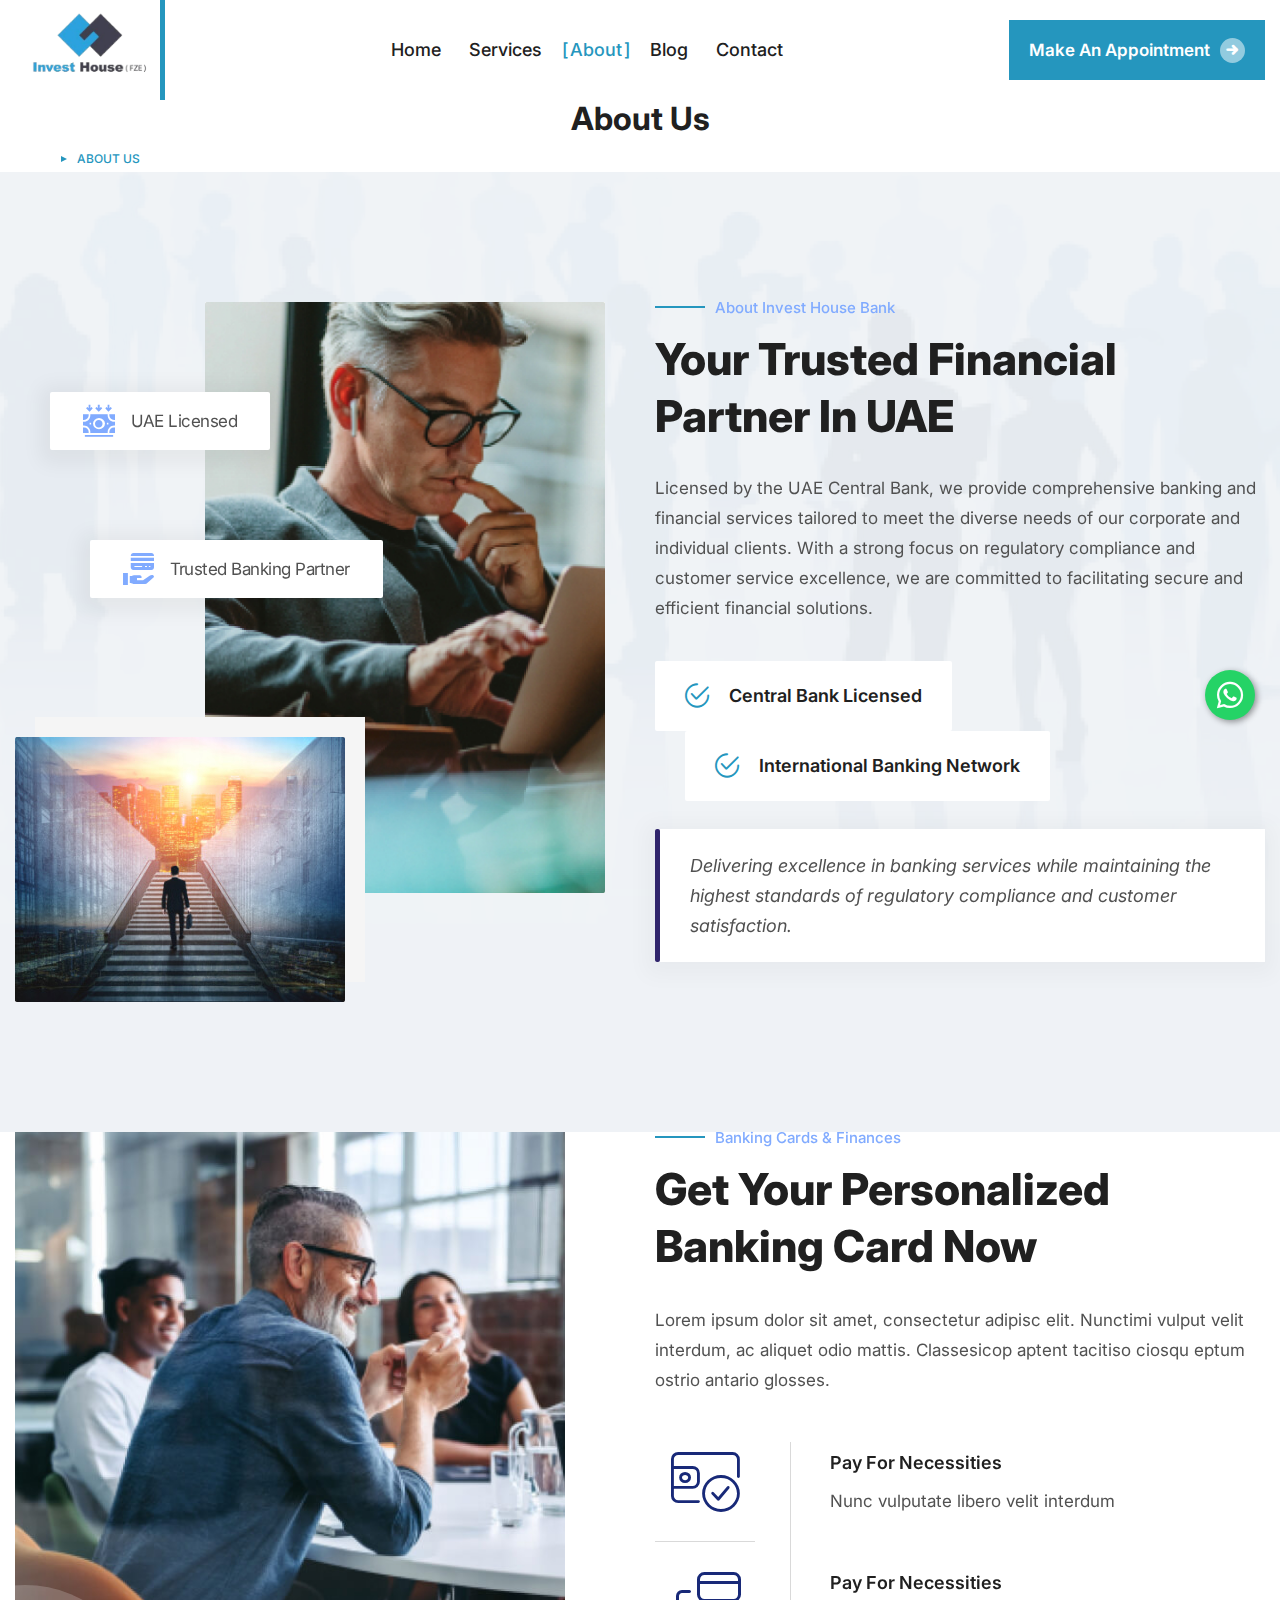
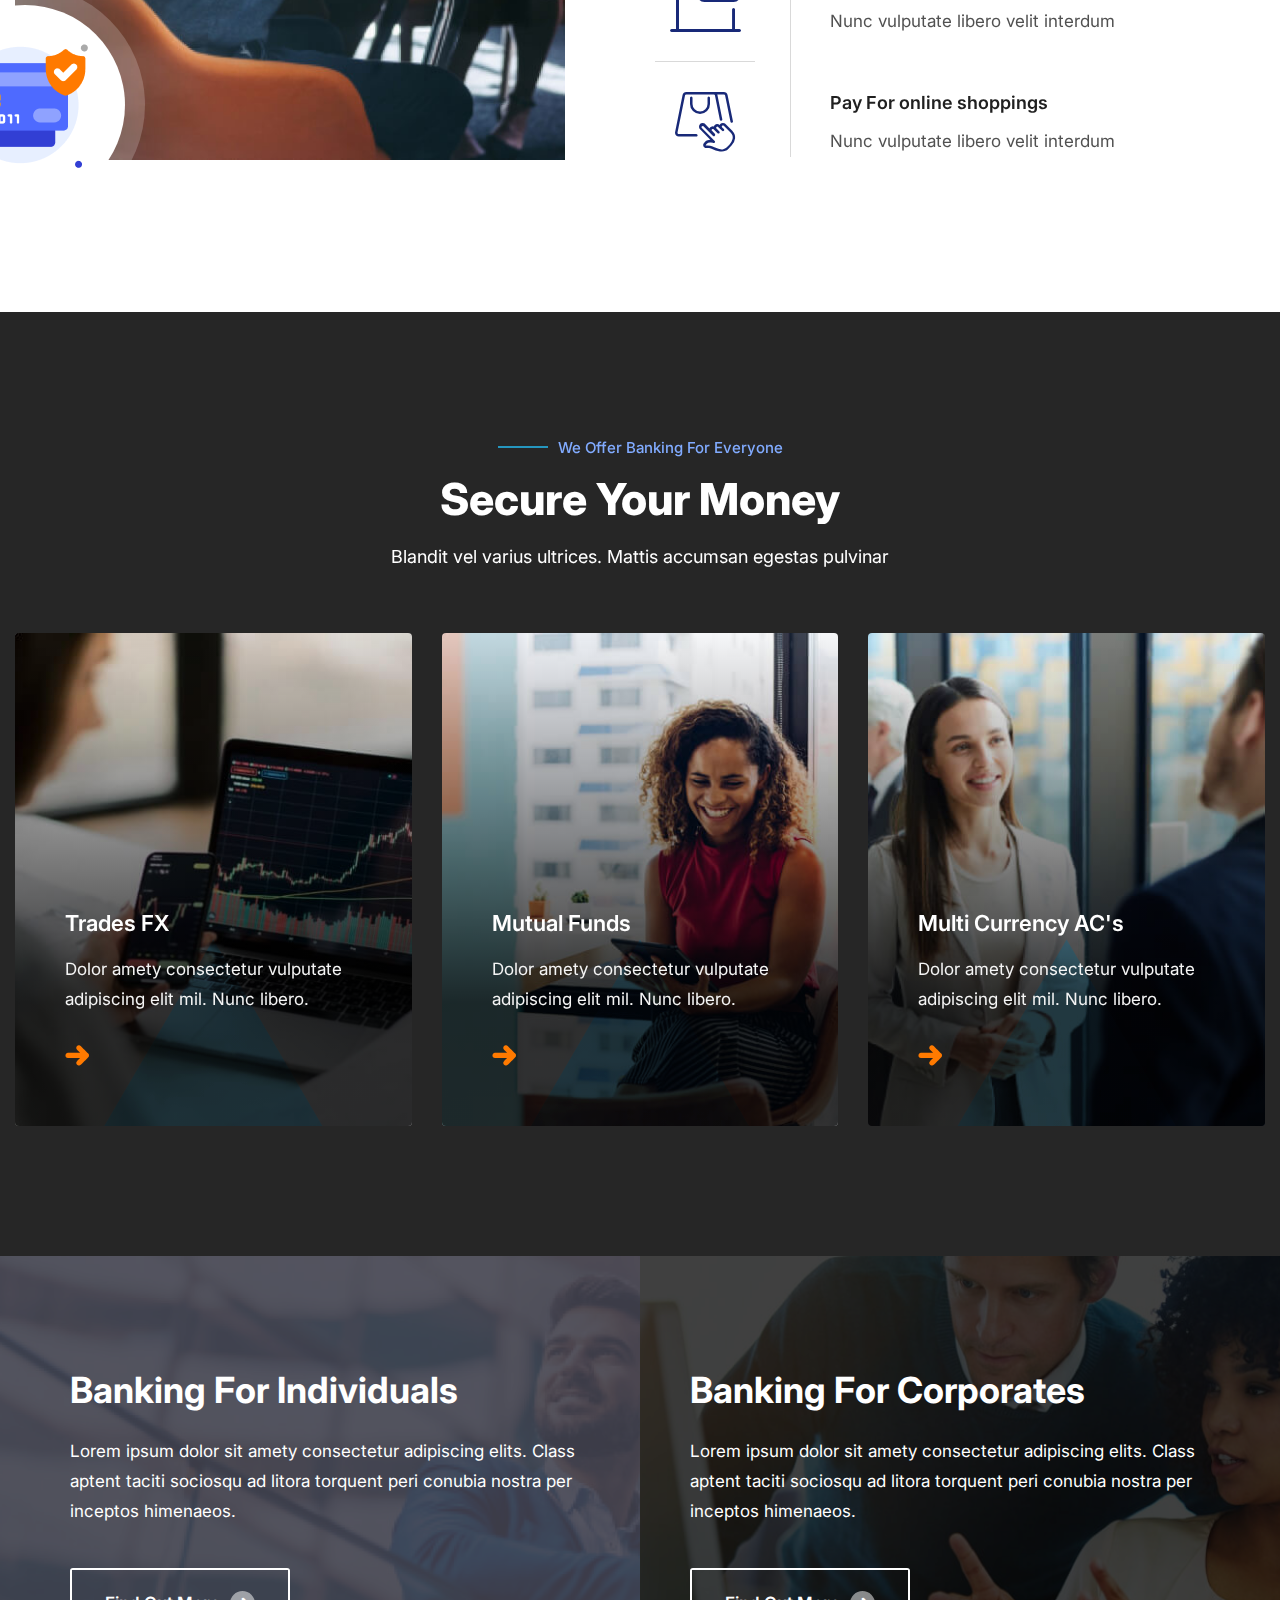
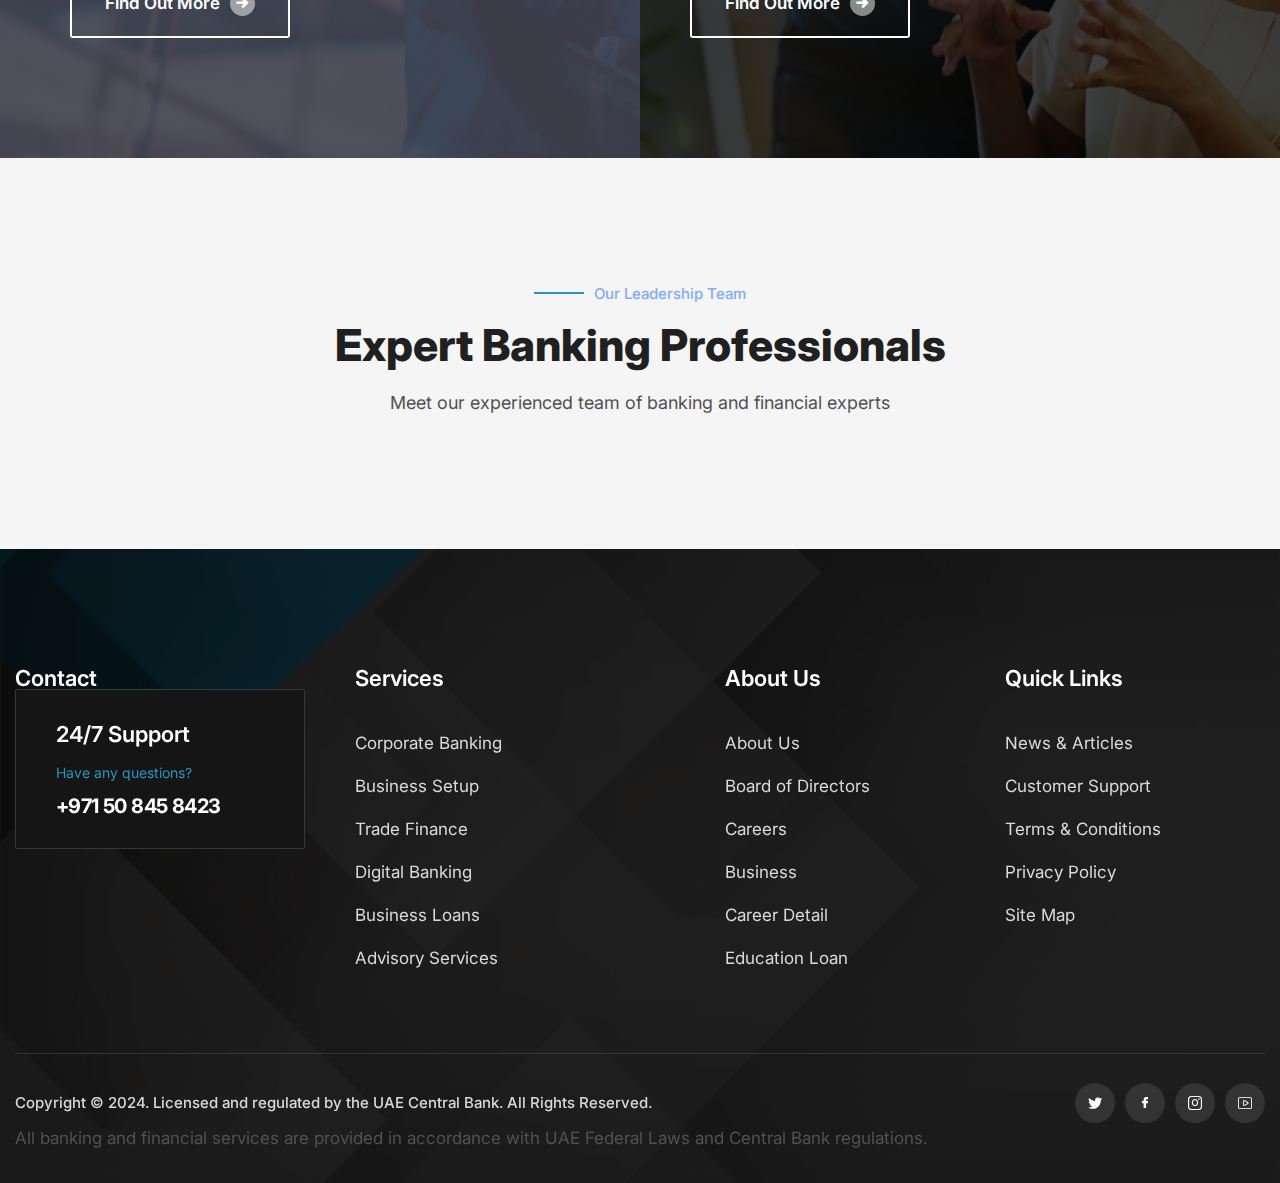
==== about.html @ 468f8b51 "first commit" ====
<!DOCTYPE html>
<html lang="en">
<head>
    <!-- Same head content as index-onepage.html -->
    <title>About Us || Invest House Banking Services</title>
    <!-- Fonts -->
    <link href="https://fonts.googleapis.com/css2?family=Inter:wght@300;400;500;600;700;800;900&display=swap"
        rel="stylesheet">

    <link rel="stylesheet" href="assets/vendors/animate/animate.min.css" />
    <link rel="stylesheet" href="assets/vendors/animate/custom-animate.css" />
    <link rel="stylesheet" href="assets/vendors/bootstrap/css/bootstrap.min.css" />
    <link rel="stylesheet" href="assets/vendors/bxslider/jquery.bxslider.css" />
    <link rel="stylesheet" href="assets/vendors/fontawesome/css/all.min.css" />
    <link rel="stylesheet" href="assets/vendors/jquery-magnific-popup/jquery.magnific-popup.css" />
    <link rel="stylesheet" href="assets/vendors/jquery-ui/jquery-ui.css" />
    <link rel="stylesheet" href="assets/vendors/nice-select/nice-select.css" />
    <link rel="stylesheet" href="assets/vendors/odometer/odometer.min.css" />
    <link rel="stylesheet" href="assets/vendors/owl-carousel/owl.carousel.min.css" />
    <link rel="stylesheet" href="assets/vendors/owl-carousel/owl.theme.default.min.css" />
    <link rel="stylesheet" href="assets/vendors/swiper/swiper.min.css" />
    <link rel="stylesheet" href="assets/vendors/vegas/vegas.min.css" />
    <link rel="stylesheet" href="assets/vendors/thm-icons/style.css" />
    <link rel="stylesheet" href="assets/vendors/language-switcher/polyglot-language-switcher.css" />
    <link rel="stylesheet" href="assets/vendors/fancybox/fancybox.min.css" />
    <link rel="stylesheet" href="assets/vendors/aos/aos.css" />
    <link rel="stylesheet" href="assets/vendors/jarallax/jarallax.css" />
    <link rel="stylesheet" href="assets/vendors/slick/slick.css" />

    <!-- Module css -->
    <link rel="stylesheet" href="assets/css/module-css/01-header-section.css" />
    <link rel="stylesheet" href="assets/css/module-css/02-banner-section.css" />
    <link rel="stylesheet" href="assets/css/module-css/03-about-section.css" />
    <link rel="stylesheet" href="assets/css/module-css/04-fact-counter-section.css" />
    <link rel="stylesheet" href="assets/css/module-css/05-testimonial-section.css" />
    <link rel="stylesheet" href="assets/css/module-css/06-partner-section.css" />
    <link rel="stylesheet" href="assets/css/module-css/07-footer-section.css" />
    <link rel="stylesheet" href="assets/css/module-css/08-blog-section.css" />
    <link rel="stylesheet" href="assets/css/module-css/09-breadcrumb-section.css" />
    <link rel="stylesheet" href="assets/css/module-css/10-contact.css" />

    <!-- Template styles -->
    <link rel="stylesheet" href="assets/css/style.css" />
    <link rel="stylesheet" href="assets/css/responsive.css" />
</head>
<body>
    <!-- Update the header section to match index.html -->
    <header class="main-header main-header-style1">
        <!--Start Main Menu Style1-->
        <nav class="main-menu main-menu-style1">
            <div class="main-menu__wrapper clearfix">
                <div class="container">
                    <div class="main-menu__wrapper-inner">

                        <div class="main-menu-style1-left">
                            <div class="logo-box-style1" style="width: 150px;">
                                <a href="index.html">
                                    <img src="assets/images/newlogo.png" alt="Awesome Logo" title="" />
                                </a>
                            </div>
                        </div>

                        <div class="main-menu-style1-middle">
                            <div class="main-menu-box">
                                <a href="#" class="mobile-nav__toggler">
                                    <i class="fa fa-bars"></i>
                                </a>

                                <ul class="main-menu__list one-page-scroll-menu">
                                    <li class="scrollToLink">
                                        <a href="index.html">Home</a>
                                    </li>
                                    <li class="scrollToLink">
                                        <a href="services.html">Services</a>
                                    </li>
                                    <li class="scrollToLink active">
                                        <a href="about.html">About</a>
                                    </li>
                                    <li class="scrollToLink">
                                        <a href="#blog">Blog</a>
                                    </li>
                                    <li class="scrollToLink">
                                        <a href="#contact">Contact</a>
                                    </li>
                                </ul>
                            </div>
                        </div>

                        <div class="main-menu-style1-right">
                            <div class="header-btn-style1">
                                <a class="btn-one" href="contact.html">
                                    <span class="txt">
                                        Make an Appointment
                                        <i class="icon-Vector"></i>
                                    </span>
                                </a>
                            </div>
                        </div>

                    </div>
                </div>
            </div>
        </nav>
        <!--End Main Menu Style1-->
    </header>

    <!-- Add sticky header -->
    <div class="stricky-header stricked-menu main-menu">
        <div class="sticky-header__content"></div>
    </div>

    <!--Start breadcrumb area-->
    <section class="breadcrumb-area">
        <div class="container">
            <div class="row">
                <div class="col-xl-12">
                    <div class="breadcrumb-content text-center">
                        <h2>About Us</h2>
                        <div class="breadcrumb-menu">
                            <ul>
                                <li><a href="index.html">Home</a></li>
                                <li class="active">About Us</li>
                            </ul>
                        </div>
                    </div>
                </div>
            </div>
        </div>
    </section>
    <!--End breadcrumb area-->

    <!--Start About Section-->
    <section class="about-style1">
        <div class="about-style1-bg jarallax" data-jarallax data-speed="0.1" data-imgPosition="0% 0%" style="background-image: url(assets/images/backgrounds/about-style1.jpg);"></div>
        <div class="container">
            <div class="row">
                <div class="col-xl-6">
                    <div class="about-style1__img">
                        <div class="about-style1__img-inner">
                            <ul>
                                <li><span class="icon-refund-1"></span> UAE Licensed</li>
                                <li><span class="icon-corporate-services"></span> Trusted Banking Partner</li>
                            </ul>
                            <div class="top-img-box">
                                <img src="assets/images/about/about-style1-1.jpg" alt="" />
                            </div>
                            <div class="bottom-img-box">
                                <img src="assets/images/about/about-style1-2.jpg" alt="" />
                            </div>
                        </div>
                    </div>
                </div>

                <div class="col-xl-6">
                    <div class="about-style1__content">
                        <div class="sec-title">
                            <div class="sub-title">
                                <div class="border-line"></div>
                                <h4>About Invest House Bank</h4>
                            </div>
                            <h2>Your Trusted Financial Partner in UAE</h2>
                        </div>
                        <div class="about-style1__content-inner">
                            <div class="text">
                                <p>Licensed by the UAE Central Bank, we provide comprehensive banking and financial services tailored to meet the diverse needs of our corporate and individual clients. With a strong focus on regulatory compliance and customer service excellence, we are committed to facilitating secure and efficient financial solutions.</p>
                            </div>
                            <ul class="clearfix">
                                <li>
                                    <div class="icon">
                                        <span class="icon-checked1"></span>
                                    </div>
                                    Central Bank Licensed
                                </li>
                                <li>
                                    <div class="icon">
                                        <span class="icon-checked1"></span>
                                    </div>
                                    International Banking Network
                                </li>
                            </ul>
                            <div class="quote-box">
                                <p>Delivering excellence in banking services while maintaining the highest standards of regulatory compliance and customer satisfaction.</p>
                            </div>
                        </div>
                    </div>
                </div>
            </div>
        </div>
    </section>
    <!--End About Section-->

    <!--Start Features Style1-->
    <section class="features-style3">
        <div class="container">
            <div class="row">
                <div class="col-xl-6">
                    <div class="features-style3-img-box">
                        <div class="features-style3-img-box__inner">
                            <img src="assets/images/resources/features-style3-img-1.jpg" alt="">
                        </div>
                        <div class="card-box">
                            <img src="assets/images/resources/card.png" alt="">
                        </div>
                    </div>
                </div>

                <div class="col-xl-6">
                    <div class="features-style3-text-box">
                        <div class="sec-title">
                            <div class="sub-title">
                                <div class="border-line"></div>
                                <h4>Banking Cards & Finances</h4>
                            </div>
                            <h2>get your personalized<br> banking card now</h2>
                            <p>Lorem ipsum dolor sit amet, consectetur adipisc elit. Nunctimi vulput
                                velit interdum, ac aliquet odio mattis. Classesicop aptent tacitiso ciosqu
                                eptum ostrio antario glosses.</p>
                        </div>
                        <div class="features-style3-text-box__inner">
                            <ul>
                                <li>
                                    <div class="icon">
                                        <span class="icon-necessities"></span>
                                    </div>
                                    <div class="text">
                                        <h3>Pay For Necessities</h3>
                                        <p>Nunc vulputate libero velit interdum</p>
                                    </div>
                                </li>
                                <li>
                                    <div class="icon">
                                        <span class="icon-businesses"></span>
                                    </div>
                                    <div class="text">
                                        <h3>Pay For Necessities</h3>
                                        <p>Nunc vulputate libero velit interdum</p>
                                    </div>
                                </li>

                                <li>
                                    <div class="icon">
                                        <span class="icon-online-shoppings"></span>
                                    </div>
                                    <div class="text">
                                        <h3>Pay For online shoppings</h3>
                                        <p>Nunc vulputate libero velit interdum</p>
                                    </div>
                                </li>

                            </ul>
                        </div>
                    </div>
                </div>

            </div>
        </div>
    </section>
    <!--End Features Style3-->

    <!--Start Features Style2-->
    <section class="features-style2">
        <div class="features-style2-bg jarallax" data-jarallax data-speed="0.1" data-imgPosition="0% 0%"
            style="background-image: url(assets/images/backgrounds/features-style2-bg.jpg);">
        </div>
        <div class="container">
            <div class="sec-title text-center">
                <div class="sub-title item-center">
                    <div class="border-line"></div>
                    <h4>We Offer Banking For Everyone</h4>
                </div>
                <h2>secure your money</h2>
                <p>Blandit vel varius ultrices. Mattis accumsan egestas pulvinar</p>
            </div>
            <div class="row">

                <!--Start Single Features Style2-->
                <div class="col-xl-4 col-lg-4">
                    <div class="single-features-style2">
                        <div class="img-box">
                            <img src="assets/images/resources/features-2-1.jpg" alt="">
                            <div class="overlay-text-box">
                                <div class="inner">
                                    <h3><a href="#">Trades FX</a></h3>
                                    <p>Dolor amety consectetur vulputate adipiscing elit mil. Nunc libero.</p>
                                    <div class="btns-box">
                                        <div class="static-btn">
                                            <a href="#"><span class="icon-Vector"></span></a>
                                        </div>
                                        <div class="overlay-btn">
                                            <a class="btn-one" href="about.html">
                                                <span class="txt">
                                                    learn more
                                                    <i class="icon-next2"></i>
                                                </span>
                                            </a>
                                        </div>
                                    </div>
                                </div>
                            </div>
                            <div class="single-features-style2__shape-middle float-bob-y"></div>
                        </div>
                    </div>
                </div>
                <!--End Single Features Style2-->

                <!--Start Single Features Style2-->
                <div class="col-xl-4 col-lg-4">
                    <div class="single-features-style2">
                        <div class="img-box">
                            <img src="assets/images/resources/features-2-2.jpg" alt="">
                            <div class="overlay-text-box">
                                <div class="inner">
                                    <h3><a href="#">Mutual Funds</a></h3>
                                    <p>Dolor amety consectetur vulputate adipiscing elit mil. Nunc libero.</p>
                                    <div class="btns-box">
                                        <div class="static-btn">
                                            <a href="#"><span class="icon-Vector"></span></a>
                                        </div>
                                        <div class="overlay-btn">
                                            <a class="btn-one" href="about.html">
                                                <span class="txt">
                                                    learn more
                                                    <i class="icon-next2"></i>
                                                </span>
                                            </a>
                                        </div>
                                    </div>
                                </div>
                            </div>
                            <div class="single-features-style2__shape-middle float-bob-y"></div>
                        </div>
                    </div>
                </div>
                <!--End Single Features Style2-->

                <!--Start Single Features Style2-->
                <div class="col-xl-4 col-lg-4">
                    <div class="single-features-style2">
                        <div class="img-box">
                            <img src="assets/images/resources/features-2-3.jpg" alt="">
                            <div class="overlay-text-box">
                                <div class="inner">
                                    <h3><a href="#">Multi Currency AC's</a></h3>
                                    <p>Dolor amety consectetur vulputate adipiscing elit mil. Nunc libero.</p>
                                    <div class="btns-box">
                                        <div class="static-btn">
                                            <a href="#"><span class="icon-Vector"></span></a>
                                        </div>
                                        <div class="overlay-btn">
                                            <a class="btn-one" href="about.html">
                                                <span class="txt">
                                                    learn more
                                                    <i class="icon-next2"></i>
                                                </span>
                                            </a>
                                        </div>
                                    </div>
                                </div>
                            </div>
                            <div class="single-features-style2__shape-middle float-bob-y"></div>
                        </div>
                    </div>
                </div>
                <!--End Single Features Style2-->

            </div>
        </div>
    </section>
    <!--End Features Style1-->
    <section class="features-style1">
        <div class="features-style1__shape-top wow slideInRight" data-wow-delay="100ms" data-wow-duration="3000ms">
        </div>
        <div class="features-style1__shape-bottom wow slideInLeft" data-wow-delay="100ms"
            data-wow-duration="2500ms">
        </div>
        <div class="middle-content wow slideInUp" data-wow-delay="100ms" data-wow-duration="3000ms">
            <span class="icon-Invest House-logo-1"></span>
        </div>
        <div class="container">
            <div class="row">

                <!--Start Single Features Style1-->
                <div class="col-xl-6">
                    <div class="single-features-style1 clearfix">
                        <div class="single-features-style1__img-bg"
                            style="background-image: url(assets/images/resources/features-style1-1.jpg);"></div>
                        <div class="single-features-style1__inner">
                            <h2>Banking For Individuals</h2>
                            <p>Lorem ipsum dolor sit amety consectetur adipiscing elits.
                                Class aptent taciti sociosqu ad litora torquent peri conubia nostra per inceptos
                                himenaeos.</p>
                            <div class="btn-box">
                                <a class="btn-one" href="about.html">
                                    <span class="txt">
                                        Find Out More
                                        <i class="icon-Vector"></i>
                                    </span>
                                </a>
                            </div>
                        </div>
                    </div>
                </div>
                <!--Start Single Features Style1-->

                <!--Start Single Features Style1-->
                <div class="col-xl-6">
                    <div class="single-features-style1 single-features-style1--instyle2 clearfix">
                        <div class="single-features-style1__img-bg"
                            style="background-image: url(assets/images/resources/features-style1-2.jpg);"></div>
                        <div class="single-features-style1__inner">
                            <h2>Banking For corporates</h2>
                            <p>Lorem ipsum dolor sit amety consectetur adipiscing elits.
                                Class aptent taciti sociosqu ad litora torquent peri conubia nostra per inceptos
                                himenaeos.</p>
                            <div class="btn-box">
                                <a class="btn-one" href="about.html">
                                    <span class="txt">
                                        Find Out More
                                        <i class="icon-Vector"></i>
                                    </span>
                                </a>
                            </div>
                        </div>
                    </div>
                </div>
                <!--Start Single Features Style1-->

            </div>
        </div>
    </section>

    <!--Start Team Section-->
    <section class="team-style1">
        <div class="container">
            <div class="sec-title text-center">
                <div class="sub-title item-center">
                    <div class="border-line"></div>
                    <h4>Our Leadership Team</h4>
                </div>
                <h2>Expert Banking Professionals</h2>
                <p>Meet our experienced team of banking and financial experts</p>
            </div>
            <!-- Add team member cards here -->
        </div>
    </section>
    <!--End Team Section-->

     <!--Start footer area -->
     <footer class="footer-area">
        <div class="shape-top float-bob-x"></div>
        <div class="shape-bottom wow slideInRight" data-wow-delay="100ms" data-wow-duration="3000ms"></div>
        <div class="footer-area-bg" style="background-image: url(assets/images/shapes/footer-area-bg.png);"></div>
      

        <!--Start Footer Main-->
        <div class="footer-main">
            <div class="container">
                <div class="row">

                    <!-- <div class="col-xl-4 col-lg-6 col-md-6">
                        <div class="footer-widget-contact-info">
                            <h3>Contact</h3>
                            <div class="phone-number">
                                <p>24/7 Support</p>
                                <a href="tel:+97150845842">+971 50 845 8423</a>
                            </div>
                            <ul>
                                <li>
                                    <div class="icon">
                                        <span class="icon-email"></span>
                                    </div>
                                    <p><a href="mailto:info@investhouse4u.com">info@investhouse4u.com</a></p>
                                </li>
                                <li>
                                    <div class="icon">
                                        <span class="icon-pin"></span>
                                    </div>
                                    <p>Office no C1, Al Quasis Business Centre,<br> Dubai - UAE</p>
                                </li>
                            </ul>
                        </div>
                    </div> -->

                    <div class="col-xl-3 col-lg-6 col-md-6 single-widget">
                        <div class="single-footer-widget">
                            <div class="title">
                                <h3>Contact</h3>
                            </div>
                            <div class="footer-widget-contact-info">
                                <h3>24/7 Support</h3>
                                <div class="phone-number">
                                    <p>Have any questions?</p>
                                    <a href="tel:+97150845842">+971 50 845 8423</a>
                                </div>
                            </div>
                        </div>
                    </div>
                    <div class="col-xl-3 col-lg-6 col-md-6 single-widget">
                        <div class="single-footer-widget single-footer-widget--link-box margin-left">
                            <div class="title">
                                <h3>Services</h3>
                            </div>
                            <div class="footer-widget-links">
                                <ul>
                                    <li><a href="#">Corporate Banking</a></li>
                                    <li><a href="#">Business Setup</a></li>
                                    <li><a href="#">Trade Finance</a></li>
                                    <li><a href="#">Digital Banking</a></li>
                                    <li><a href="#">Business Loans</a></li>
                                    <li><a href="#">Advisory Services</a></li>
                                </ul>
                            </div>
                        </div>
                    </div>
                    <!--End single footer widget-->

                    <!--Start single footer widget-->
                    <div class="col-xl-3 col-lg-6 col-md-6 single-widget">
                        <div class="single-footer-widget single-footer-widget--link-box margin-left-minus2">
                            <div class="title">
                                <h3>About Us</h3>
                            </div>
                            <div class="footer-widget-links">
                                <ul>
                                    <li><a href="about.html">About Us</a></li>
                                    <li><a href="about.html">Board of Directors</a></li>
                                    <li><a href="about.html">Careers</a></li>
                                    <li><a href="about.html">Business</a></li>
                                    <li><a href="about.html">Career Detail</a></li>
                                    <li><a href="apply-loan.html">Education Loan</a></li>
                                </ul>
                            </div>
                        </div>
                    </div>
                    <!--End single footer widget-->

                    <!--Start single footer widget-->
                    <div class="col-xl-3 col-lg-6 col-md-6 single-widget">
                        <div class="single-footer-widget single-footer-widget--link-box margin-left-minus3">
                            <div class="title">
                                <h3>Quick Links</h3>
                            </div>
                            <div class="footer-widget-links">
                                <ul>
                                    <li><a href="#">News & Articles</a></li>
                                    <li><a href="#">Customer Support</a></li>
                                    <li><a href="#">Terms & Conditions</a></li>
                                    <li><a href="#">Privacy Policy</a></li>
                                    <li><a href="#">Site Map</a></li>
                                </ul>
                            </div>
                        </div>
                    </div>
                    <!--End single footer widget-->

                </div>
            </div>
        </div>
        <!--End Footer Main-->

        <!--Start Footer Bottom-->
        <div class="footer-bottom">
            <div class="container">
                <div class="bottom-inner">
                    <div class="copyright-text">
                        <p>
                            Copyright &copy; 2024. Licensed and regulated by the UAE Central Bank.
                            All Rights Reserved.
                        </p>
                    </div>
                    
                    <div class="footer-social-link">
                        <ul class="clearfix">
                            <li>
                                <a href="#">
                                    <i class="icon-twitter"></i>
                                </a>
                            </li>
                            <li>
                                <a href="#">
                                    <i class="icon-facebook"></i>
                                </a>
                            </li>
                            <li>
                                <a href="#">
                                    <i class="icon-instagram"></i>
                                </a>
                            </li>
                            <li>
                                <a href="#">
                                    <i class="icon-youtube"></i>
                                </a>
                            </li>
                        </ul>
                    </div>
                    
                    <div class="regulatory-notice">
                        <p>All banking and financial services are provided in accordance with UAE Federal Laws and Central Bank regulations.</p>
                    </div>
                </div>
            </div>
        </div>
        <!--End Footer Bottom-->
    </footer>
    <!--End footer area-->

    <div class="mobile-nav__wrapper">
        <div class="mobile-nav__overlay mobile-nav__toggler"></div>
        <div class="mobile-nav__content">
            <span class="mobile-nav__close mobile-nav__toggler">
                <i class="fa fa-times-circle"></i>
            </span>
            <div class="logo-box">
                <!-- <a href="index.html" aria-label="logo image">
                    <img src="assets/images/resources/mobile-nav-logo.png" alt="" />
                </a> -->
            </div>
            <div class="mobile-nav-search-box">
                <form class="search-form" action="#">
                    <input placeholder="Keyword" type="text" />
                    <button type="submit">
                        <i class="fa fa-search"></i>
                    </button>
                </form>
            </div>
            <div class="mobile-nav__container"></div>
            <ul class="mobile-nav__contact list-unstyled">
                <li>
                    <i class="fa fa-envelope"></i>
                    <a href="mailto:info@investhouse4u.com">info@investhouse4u.com</a>
                </li>
                <li>
                    <i class="fa fa-phone-alt"></i>
                    <a href="tel:+97150845842">+971 50 845 8423</a>
                </li>
            </ul>
            <div class="mobile-nav__social">
                <a href="#" class="fab fa-twitter"></a>
                <a href="#" class="fab fa-facebook-square"></a>
                <a href="#" class="fab fa-pinterest-p"></a>
                <a href="#" class="fab fa-instagram"></a>
            </div>
        </div>
    </div>

    <div class="search-popup">
        <div class="search-popup__overlay search-toggler"></div>
        <div class="search-popup__content">
            <form action="#">
                <label for="search" class="sr-only">search here</label>
                <input type="text" id="search" placeholder="Search Here..." />
                <button type="submit" aria-label="search submit" class="thm-btn">
                    <i class="fa fa-search"></i>
                </button>
            </form>
        </div>
    </div>

    <!--Scroll to top-->
    <div class="scroll-to-top">
        <div>
            <div class="scroll-top-inner">
                <div class="scroll-bar">
                    <div class="bar-inner"></div>
                </div>
                <div class="scroll-bar-text">Go To Top</div>
            </div>
        </div>
    </div>
    <!-- Scroll to top End -->

    <a href="https://wa.me/971508458423" class="whatsapp-icon" target="_blank">
        <i class="fab fa-whatsapp"></i>
    </a>

    <script src="assets/vendors/jquery/jquery-3.6.0.min.js"></script>
    <script src="assets/vendors/bootstrap/js/bootstrap.bundle.min.js"></script>
    <script src="assets/vendors/bxslider/jquery.bxslider.min.js"></script>
    <script src="assets/vendors/circleType/jquery.circleType.js"></script>
    <script src="assets/vendors/circleType/jquery.lettering.min.js"></script>
    <script src="assets/vendors/isotope/isotope.js"></script>
    <script src="assets/vendors/jquery-ajaxchimp/jquery.ajaxchimp.min.js"></script>
    <script src="assets/vendors/jquery-appear/jquery.appear.min.js"></script>
    <script src="assets/vendors/jquery-magnific-popup/jquery.magnific-popup.min.js"></script>
    <script src="assets/vendors/jquery-migrate/jquery-migrate.min.js"></script>
    <script src="assets/vendors/jquery-ui/jquery-ui.js"></script>
    <script src="assets/vendors/jquery-validate/jquery.validate.min.js"></script>
    <script src="assets/vendors/nice-select/jquery.nice-select.min.js"></script>
    <script src="assets/vendors/odometer/odometer.min.js"></script>
    <script src="assets/vendors/owl-carousel/owl.carousel.min.js"></script>
    <script src="assets/vendors/swiper/swiper.min.js"></script>
    <script src="assets/vendors/vegas/vegas.min.js"></script>
    <script src="assets/vendors/wnumb/wNumb.min.js"></script>
    <script src="assets/vendors/wow/wow.js"></script>
    <script src="assets/vendors/extra-scripts/jquery.paroller.min.js"></script>
    <script src="assets/vendors/language-switcher/jquery.polyglot.language.switcher.js"></script>
    <script src="assets/vendors/extra-scripts/jquery-sidebar-content.js"></script>
    <script src="assets/vendors/fancybox/jquery.fancybox.js"></script>
    <script src="assets/vendors/aos/aos.js"></script>
    <script src="assets/vendors/extra-scripts/TweenMax.min.js"></script>
    <script src="assets/vendors/jarallax/jarallax.min.js"></script>
    <script src="assets/vendors/extra-scripts/tilt.jquery.js"></script>
    <script src="assets/vendors/slick/slick.js"></script>

    <!-- Template js -->
    <script src="assets/js/custom.js"></script>
</body>
</html>
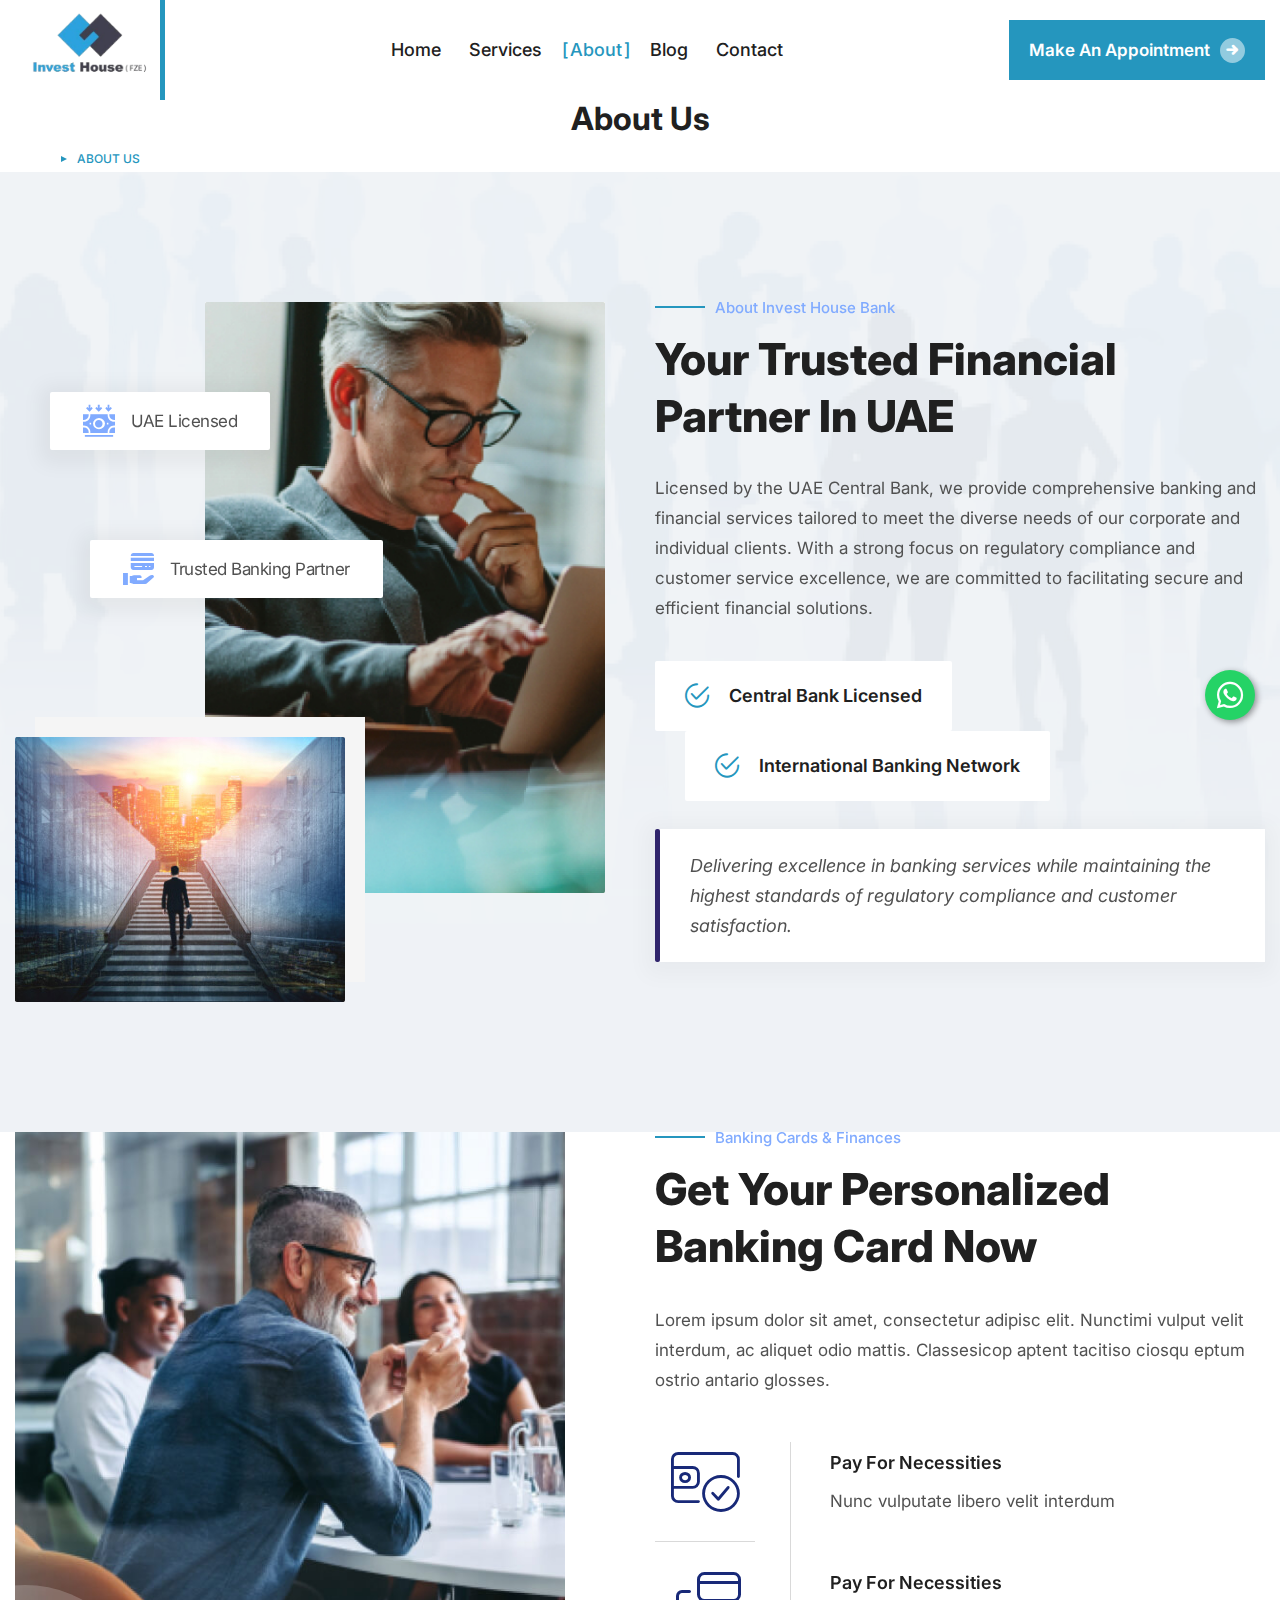
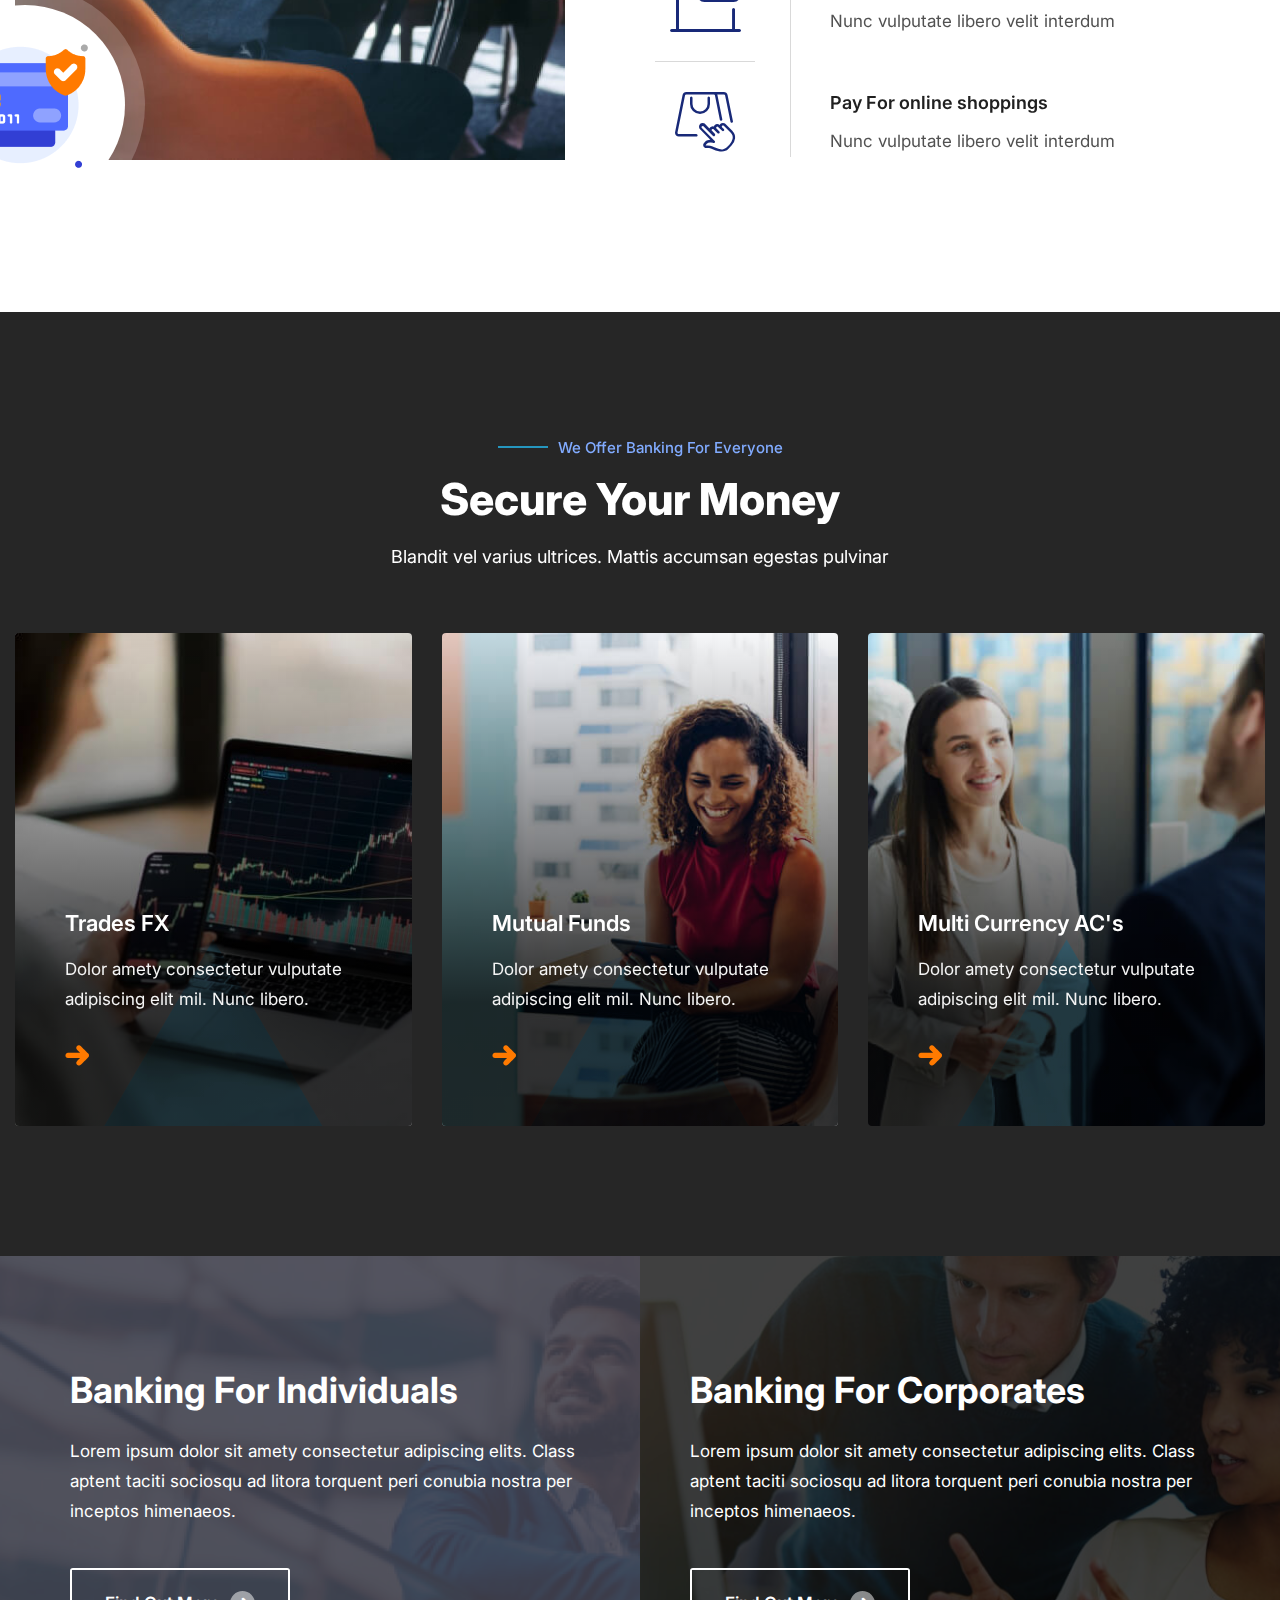
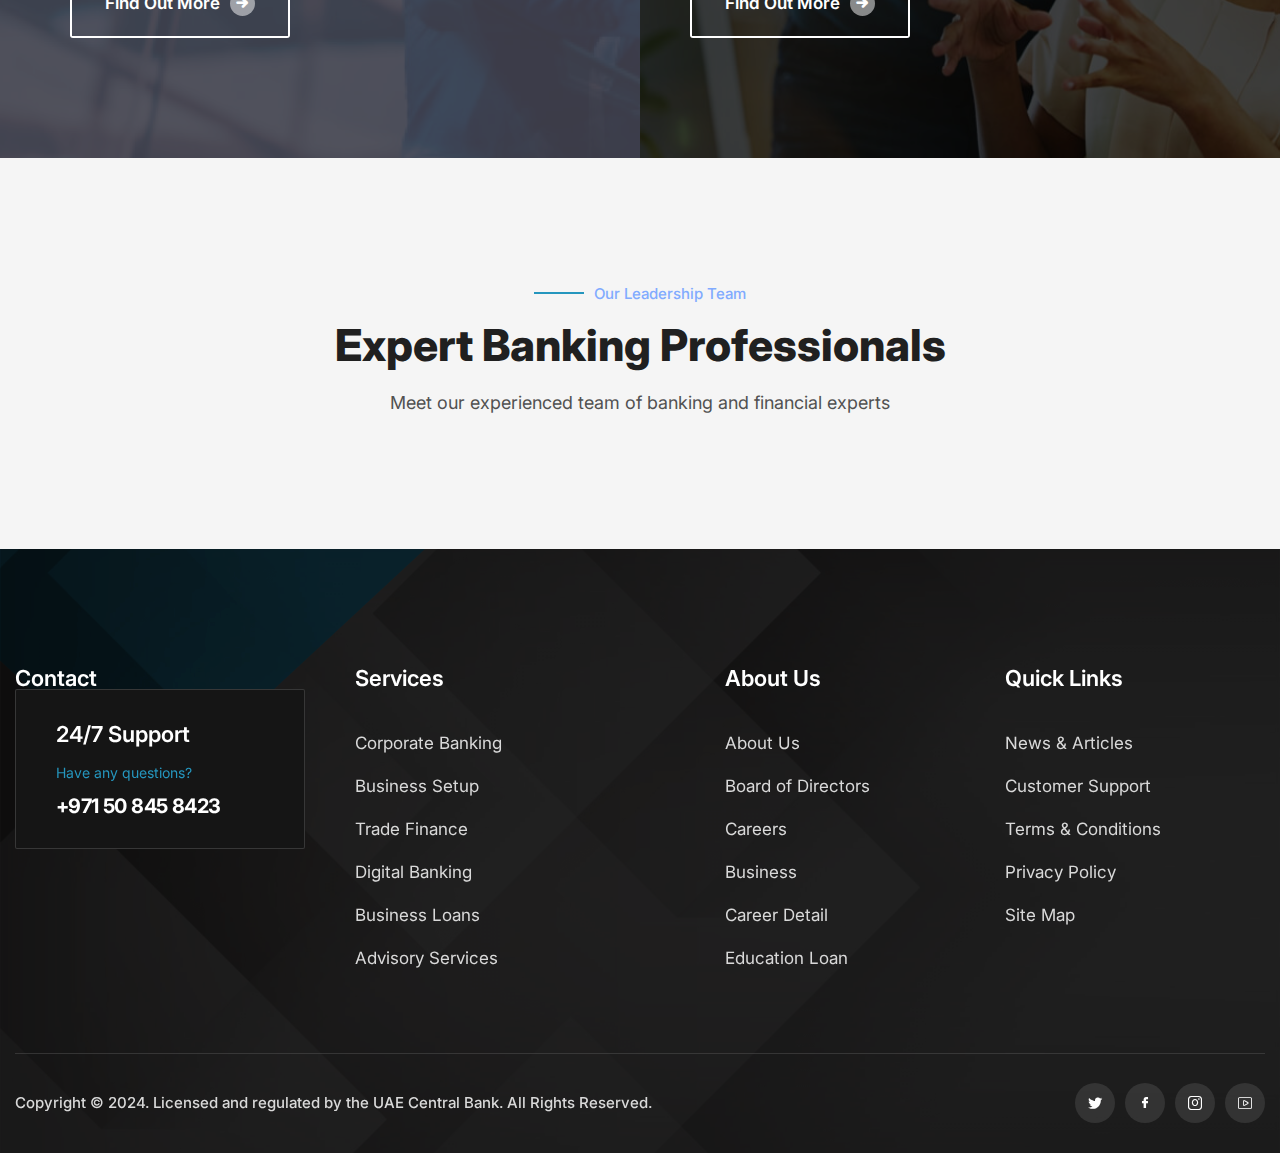
==== commit f26bb3ad: "overlay added" ====
--- a/about.html
+++ b/about.html
@@ -1,7 +1,8 @@
 <!DOCTYPE html>
 <html lang="en">
 <head>
-    <!-- Same head content as index-onepage.html -->
+    <meta charset="UTF-8" />
+    <meta name="viewport" content="width=device-width, initial-scale=1.0" />
     <title>About Us || Invest House Banking Services</title>
     <!-- Fonts -->
     <link href="https://fonts.googleapis.com/css2?family=Inter:wght@300;400;500;600;700;800;900&display=swap"
@@ -80,7 +81,7 @@
                                         <a href="#blog">Blog</a>
                                     </li>
                                     <li class="scrollToLink">
-                                        <a href="#contact">Contact</a>
+                                        <a href="contact.html">Contact</a>
                                     </li>
                                 </ul>
                             </div>
@@ -594,9 +595,6 @@
                         </ul>
                     </div>
                     
-                    <div class="regulatory-notice">
-                        <p>All banking and financial services are provided in accordance with UAE Federal Laws and Central Bank regulations.</p>
-                    </div>
                 </div>
             </div>
         </div>
--- a/assets/css/module-css/10-contact.css
+++ b/assets/css/module-css/10-contact.css
@@ -635,4 +635,282 @@
 =============================================
     End Css
 =============================================
-***/+***/
+
+/*** 
+=============================================
+    Contact Info Style2 Css
+=============================================
+***/
+.contact-info-style2 {
+    position: relative;
+    display: block;
+    background: #ffffff;
+    padding: 100px 0 70px;
+    z-index: 1;
+}
+
+.single-contact-info-style2 {
+    position: relative;
+    display: flex;
+    flex-direction: column;
+    align-items: center;
+    text-align: center;
+    background: #ffffff;
+    padding: 50px 30px;
+    box-shadow: 0px 0px 30px 0px rgba(0, 0, 0, 0.05);
+    margin-bottom: 30px;
+    transition: all 0.3s ease;
+    height: 100%; /* Make all cards same height */
+    min-height: 280px; /* Minimum height for consistency */
+}
+
+.single-contact-info-style2:hover {
+    transform: translateY(-10px);
+}
+
+.single-contact-info-style2 .icon-holder {
+    position: relative;
+    display: flex;
+    align-items: center;
+    justify-content: center;
+    width: 100px;
+    height: 100px;
+    background: rgba(var(--thm-base-rgb), 0.1);
+    border-radius: 50%;
+    margin-bottom: 25px;
+}
+
+.single-contact-info-style2 .icon-holder i {
+    font-size: 40px;
+    color: var(--thm-base);
+}
+
+.single-contact-info-style2 .text-holder {
+    position: relative;
+    display: block;
+    flex-grow: 1; /* Allow text area to grow */
+    width: 100%;
+}
+
+.single-contact-info-style2 .text-holder h3 {
+    font-size: 24px;
+    line-height: 30px;
+    font-weight: 600;
+    margin: 0 0 15px;
+}
+
+.single-contact-info-style2 .text-holder p {
+    margin: 0;
+    line-height: 1.6;
+}
+
+.single-contact-info-style2 .text-holder .contact-link {
+    color: var(--thm-gray);
+    transition: all 0.3s ease;
+    display: inline-block;
+    margin-top: 5px;
+}
+
+.single-contact-info-style2 .text-holder .contact-link:hover {
+    color: var(--thm-base);
+}
+
+.single-contact-info-style2 .border-box {
+    position: relative;
+    display: block;
+    width: 70px;
+    height: 3px;
+    background: var(--thm-base);
+    margin: 20px auto 0;
+}
+
+/* Responsive */
+@media only screen and (max-width: 991px) {
+    .contact-info-style2 {
+        padding: 70px 0 40px;
+    }
+    
+    .single-contact-info-style2 {
+        padding: 40px 20px;
+        min-height: 250px;
+    }
+    
+    .single-contact-info-style2 .icon-holder {
+        width: 80px;
+        height: 80px;
+    }
+    
+    .single-contact-info-style2 .icon-holder i {
+        font-size: 32px;
+    }
+    
+    .single-contact-info-style2 .text-holder h3 {
+        font-size: 20px;
+        line-height: 26px;
+    }
+}
+
+@media only screen and (max-width: 767px) {
+    .contact-info-style2 {
+        padding: 50px 0 20px;
+    }
+    
+    .single-contact-info-style2 {
+        min-height: auto;
+        margin-bottom: 20px;
+    }
+}
+
+.contact-form-box {
+    background: #fff;
+    padding: 50px;
+    box-shadow: 0 5px 30px rgba(0, 0, 0, 0.1);
+    border-radius: 10px;
+}
+
+.contact-info-box {
+    background: #f8f8f8;
+    padding: 50px;
+    border-radius: 10px;
+    height: 100%;
+}
+
+.contact-info-list li {
+    display: flex;
+    align-items: flex-start;
+    margin-bottom: 30px;
+}
+
+.contact-info-list .icon {
+    width: 60px;
+    height: 60px;
+    background: #fff;
+    border-radius: 50%;
+    display: flex;
+    align-items: center;
+    justify-content: center;
+    margin-right: 20px;
+}
+
+.contact-info-list .text h3 {
+    font-size: 20px;
+    margin-bottom: 10px;
+}
+
+.input-box {
+    margin-bottom: 20px;
+}
+
+.input-box input,
+.input-box textarea,
+.input-box select {
+    width: 100%;
+    padding: 12px 20px;
+    border: 1px solid #e5e5e5;
+    border-radius: 5px;
+    transition: all 0.3s ease;
+}
+
+.input-box input:focus,
+.input-box textarea:focus,
+.input-box select:focus {
+    border-color: var(--thm-base);
+}
+
+.whatsapp-icon {
+    position: fixed;
+    bottom: 20px;
+    right: 20px;
+    background: #25d366;
+    color: #fff;
+    width: 60px;
+    height: 60px;
+    border-radius: 50%;
+    display: flex;
+    align-items: center;
+    justify-content: center;
+    font-size: 30px;
+    box-shadow: 0 2px 10px rgba(0,0,0,0.1);
+    z-index: 1000;
+    transition: all 0.3s ease;
+}
+
+.whatsapp-icon:hover {
+    transform: scale(1.1);
+    background: #128C7E;
+}
+
+/*** 
+=============================================
+    Google Map Section Css
+=============================================
+***/
+.google-map {
+    position: relative;
+    display: block;
+    padding: 80px 0;
+    background: #ffffff;
+}
+
+.google-map .title h2 {
+    font-size: 36px;
+    font-weight: 600;
+    margin-bottom: 10px;
+    color: var(--thm-black);
+}
+
+.google-map .title p {
+    font-size: 18px;
+    color: var(--thm-gray);
+}
+
+.google-map-box {
+    position: relative;
+    display: block;
+    box-shadow: 0 5px 30px rgba(0, 0, 0, 0.1);
+    border-radius: 10px;
+    overflow: hidden;
+}
+
+.google-map-box iframe {
+    filter: grayscale(1);
+    transition: all 0.3s ease;
+}
+
+.google-map-box:hover iframe {
+    filter: grayscale(0);
+}
+
+.map-location-info {
+    position: relative;
+    display: block;
+}
+
+.map-location-info p {
+    font-size: 16px;
+    color: var(--thm-gray);
+}
+
+.map-location-info i {
+    color: var(--thm-base);
+}
+
+/* Make map responsive on mobile */
+@media (max-width: 767px) {
+    .google-map {
+        padding: 50px 0;
+    }
+    
+    .google-map .title h2 {
+        font-size: 28px;
+    }
+    
+    .google-map .title p {
+        font-size: 16px;
+    }
+    
+    .google-map-box iframe {
+        height: 300px;
+    }
+}--- a/assets/css/style.css
+++ b/assets/css/style.css
@@ -8461,4 +8461,41 @@
         height: 45px;
         font-size: 25px;
     }
-}+}
+
+
+
+
+
+/* Background Overlay Effects */
+.main-slider .swiper-slide::before {
+    content: '';
+    position: absolute;
+    top: 0;
+    left: 0;
+    right: 0;
+    bottom: 0;
+    background: rgba(0, 0, 0, 0.5);
+    z-index: 1;
+}
+
+.main-slider .image-layer {
+    position: absolute;
+    top: 0;
+    left: 0;
+    right: 0;
+    bottom: 0;
+    background-size: cover;
+    background-position: center;
+    z-index: 0;
+}
+
+
+
+.main-slider .swiper-slide {
+    position: relative;
+}
+
+
+
+
